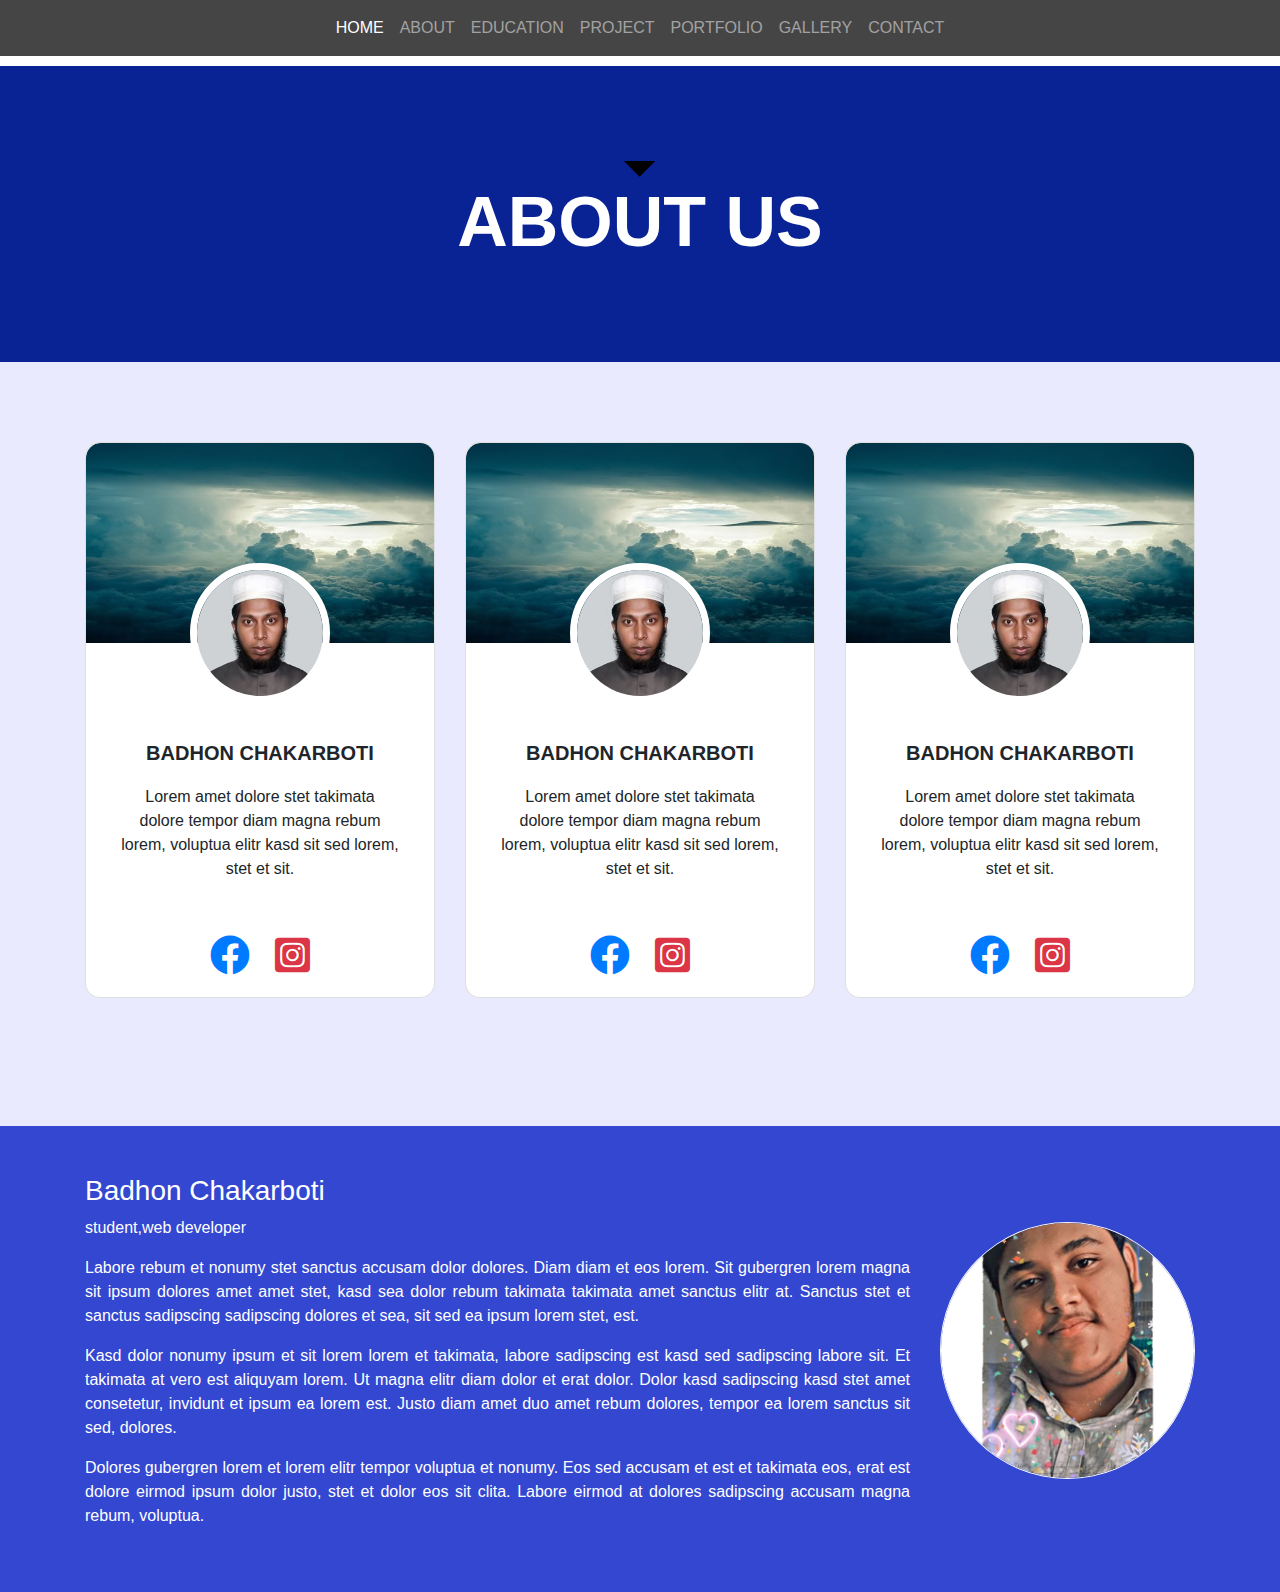
==== index (2).html @ eb750457 "Initial commit" ====
<!DOCTYPE html>
<html lang="en">

<head>
    <meta charset="UTF-8">
    <meta http-equiv="X-UA-Compatible" content="IE=edge">
    <meta name="viewport" content="width=device-width, initial-scale=1.0">

    <!-- Bootstrap CSS -->
    <link rel="stylesheet" href="https://cdn.jsdelivr.net/npm/bootstrap@4.6.0/dist/css/bootstrap.min.css">



    <script src="https://code.jquery.com/jquery-3.5.1.slim.min.js"></script>
    <script src="https://cdn.jsdelivr.net/npm/bootstrap@4.6.0/dist/js/bootstrap.bundle.min.js"></script>
    <script src="https://cdn.jsdelivr.net/npm/bootstrap@4.6.0/dist/js/bootstrap.min.js"></script>
    <title>Badhon chakarboti</title>
    <!--like fontawesome-->
    <link rel="stylesheet" href="css/all.min.css">
    <link rel="stylesheet" href="css/fontawesome.min.css">
    <!--link css-->
    <link type="text/css" rel="stylesheet" href="style(2).css" />
    <title>Document</title>
</head>

<body>
    <!-- this is navbar -->

    <nav class="navbar navbar-expand-lg navbar-dark nabar-container">

        <button class="navbar-toggler" type="button" data-toggle="collapse" data-target="#navbarSupportedContent"
            aria-controls="navbarSupportedContent" aria-expanded="false" aria-label="Toggle navigation">
            <span class="navbar-toggler-icon"></span>
        </button>

        <div class="collapse navbar-collapse" id="navbarSupportedContent">
            <ul class="navbar-nav m-auto">
                <li class="nav-item active">
                    <a class="nav-link" href="index.html">HOME <span class="sr-only">(current)</span></a>
                </li>
                <li class="nav-item">
                    <a class="nav-link" href="index (2).html">ABOUT</a>
                </li>
                <li class="nav-item">
                    <a class="nav-link" href="#EDUCATION">EDUCATION</a>
                </li>
                <li class="nav-item">
                    <a class="nav-link" href="#PROJECT">PROJECT</a>
                </li>
                <li class="nav-item">
                    <a class="nav-link" href="#PORTFOLIO">PORTFOLIO</a>
                </li>
                <li class="nav-item">
                    <a class="nav-link" href="#GALLERY">GALLERY</a>
                </li>
                <li class="nav-item">
                    <a class="nav-link" href="#CONTACT">CONTACT</a>
                </li>

            </ul>

        </div>
    </nav>
    <!-- this is top section  -->

    <div class="top">
        <div class="elementor-shape elementor-shape-top"
        >
            <svg xmlns="http://www.w3.org/2000/svg" viewBox="0 0 700 10" preserveAspectRatio="none">
                <path class="elementor-shape-fill" d="M350,10L340,0h20L350,10z"></path>
            </svg>
        </div>
        <div class="container">
            <h1 class="text-white text-center">ABOUT US</h1>
        </div>
    </div>

    <!-- this is card section  -->


    <div class="profile-area">
        <div class="container">
            <div class="row ">
                <div class="col-md-4  mb-5">
                    <div class="card">

                        <div class="img1"> <img src="img1/sky-690293__340.jpg" alt=""></div>
                        <div class="img2"> <img src="img1/nnnbvl.jpg" alt=""></div>
                        <div class="mani-text">
                            <h2>Badhon Chakarboti</h2>
                            <p>Lorem amet dolore stet takimata dolore tempor diam magna rebum lorem, voluptua elitr kasd
                                sit sed lorem, stet et sit.</p>
                        </div>
                        <div class="socials">

                            <a href="https://www.facebook.com/hulk.badhon/" target="_blank"> <i
                                    class="fab fa-facebook"></i></a>
                            <a href="" class="text-danger"> <i class="fab fa-instagram-square "></i></a>
                        </div>
                    </div>
                </div>


                <div class="col-md-4  mb-5">
                    <div class="card">
                        <div class="img1"> <img src="img1/sky-690293__340.jpg" alt=""></div>
                        <div class="img2"> <img src="img1/nnnbvl.jpg" alt=""></div>
                        <div class="mani-text">
                            <h2>Badhon Chakarboti</h2>
                            <p>Lorem amet dolore stet takimata dolore tempor diam magna rebum lorem, voluptua elitr kasd
                                sit sed lorem, stet et sit.</p>
                        </div>
                        <div class="socials">

                            <a href=""> <i class="fab fa-facebook"></i></a>
                            <a href="" class="text-danger"> <i class="fab fa-instagram-square "></i></a>
                        </div>
                    </div>
                </div>


                <div class="col-md-4">
                    <div class="card">
                        <div class="img1"> <img src="img1/sky-690293__340.jpg" alt=""></div>
                        <div class="img2"> <img src="img1/nnnbvl.jpg" alt=""></div>
                        <div class="mani-text">
                            <h2>Badhon Chakarboti</h2>
                            <p>Lorem amet dolore stet takimata dolore tempor diam magna rebum lorem, voluptua elitr kasd
                                sit sed lorem, stet et sit.</p>
                        </div>
                        <div class="socials">
                            <a href="https://www.facebook.com/hulk.badhon/" target="_blank"> <i
                                    class="fab fa-facebook"></i></a>
                            <a href="" class="text-danger"> <i class="fab fa-instagram-square "></i></a>
                        </div>
                    </div>
                </div>

            </div>

        </div>

    </div>
    <!-- this is about section  -->
    <div class="about-container" id="ABOUT">

        <div class="container">
            <div class="row">
                <div class="col-md-9 text-white py-5 text-justify">
                    <h3>Badhon Chakarboti</h3>
                    <p>student,web developer</p>


                    <p>Labore rebum et nonumy stet sanctus accusam dolor dolores. Diam diam et eos lorem. Sit gubergren
                        lorem
                        magna sit ipsum dolores amet amet stet, kasd sea dolor rebum takimata takimata amet sanctus
                        elitr at.
                        Sanctus stet et sanctus sadipscing sadipscing dolores et sea, sit sed ea ipsum lorem stet, est.
                    </p>


                    <p>Kasd dolor nonumy ipsum et sit lorem lorem et takimata, labore sadipscing est kasd sed sadipscing
                        labore
                        sit. Et takimata at vero est aliquyam lorem. Ut magna elitr diam dolor et erat dolor. Dolor kasd
                        sadipscing
                        kasd stet amet consetetur, invidunt et ipsum ea lorem est. Justo diam amet duo amet rebum
                        dolores, tempor ea
                        lorem sanctus sit sed, dolores.</p>


                    <p>Dolores gubergren lorem et lorem elitr tempor voluptua et nonumy. Eos sed accusam et est et
                        takimata eos,
                        erat est dolore eirmod ipsum dolor justo, stet et dolor eos sit clita. Labore eirmod at dolores
                        sadipscing
                        accusam magna rebum, voluptua.</p>

                </div>

                <div class="col-md-3 m-auto pb-3">
                    <img src="img1/qwer.jpg" alt="Badhon" class="img-fluid rounded-circle border border-light">

                </div>

            </div>

        </div>

    </div>
</body>

</html>
---- style(2).css ----
.nabar-container{
    top: 0;
    background-color:#454545 ;
    position: sticky; 
    z-index: 2;
}
.about-container{
    background-color:#3347D1 ;
}
.profile-area{
    background-color: rgba(228, 228, 255, 0.76);
    padding: 80px 0;
}
.card{
    box-shadow: black;
    overflow: hidden;
    border-radius: 15px;
} 
.img1 img{
    height: 200px;
    border-top-right-radius: 15px; 
    border-top-left-radius: 15px;
    width: 500px;
}
.img2 img{
    position: relative;
    display: block;
    margin-left: auto;
    margin-right: auto;
    z-index: 1;
    width: 140px;
    height: 140px;
    border-radius: 50%;
    border: 7px solid #fff;
    margin-top: -80px;
}
.card:hover .img2 img{
    border-color: darkblue;
    transition: .7s;

}
.mani-text{
    padding: 38px 0;
    text-align: center;
}
.mani-text h2{
    text-transform: uppercase;
    font-weight: 900;
    font-size: 20px;
    margin: 0 0 20px;

} 
.mani-text p{
    font-size: 16px;
    padding: 0 35px;
}
.socials{
    text-align: center;
    padding-bottom: 20px;
}

.socials i{
    font-size: 40px;
    
    padding: 0 10px; 
}

.top{
    background-color:#092395 ;
    margin-top: 10px;
     padding: 90px;
}

.container h1{
    font-size: 70px;
    font-weight: bolder;
}
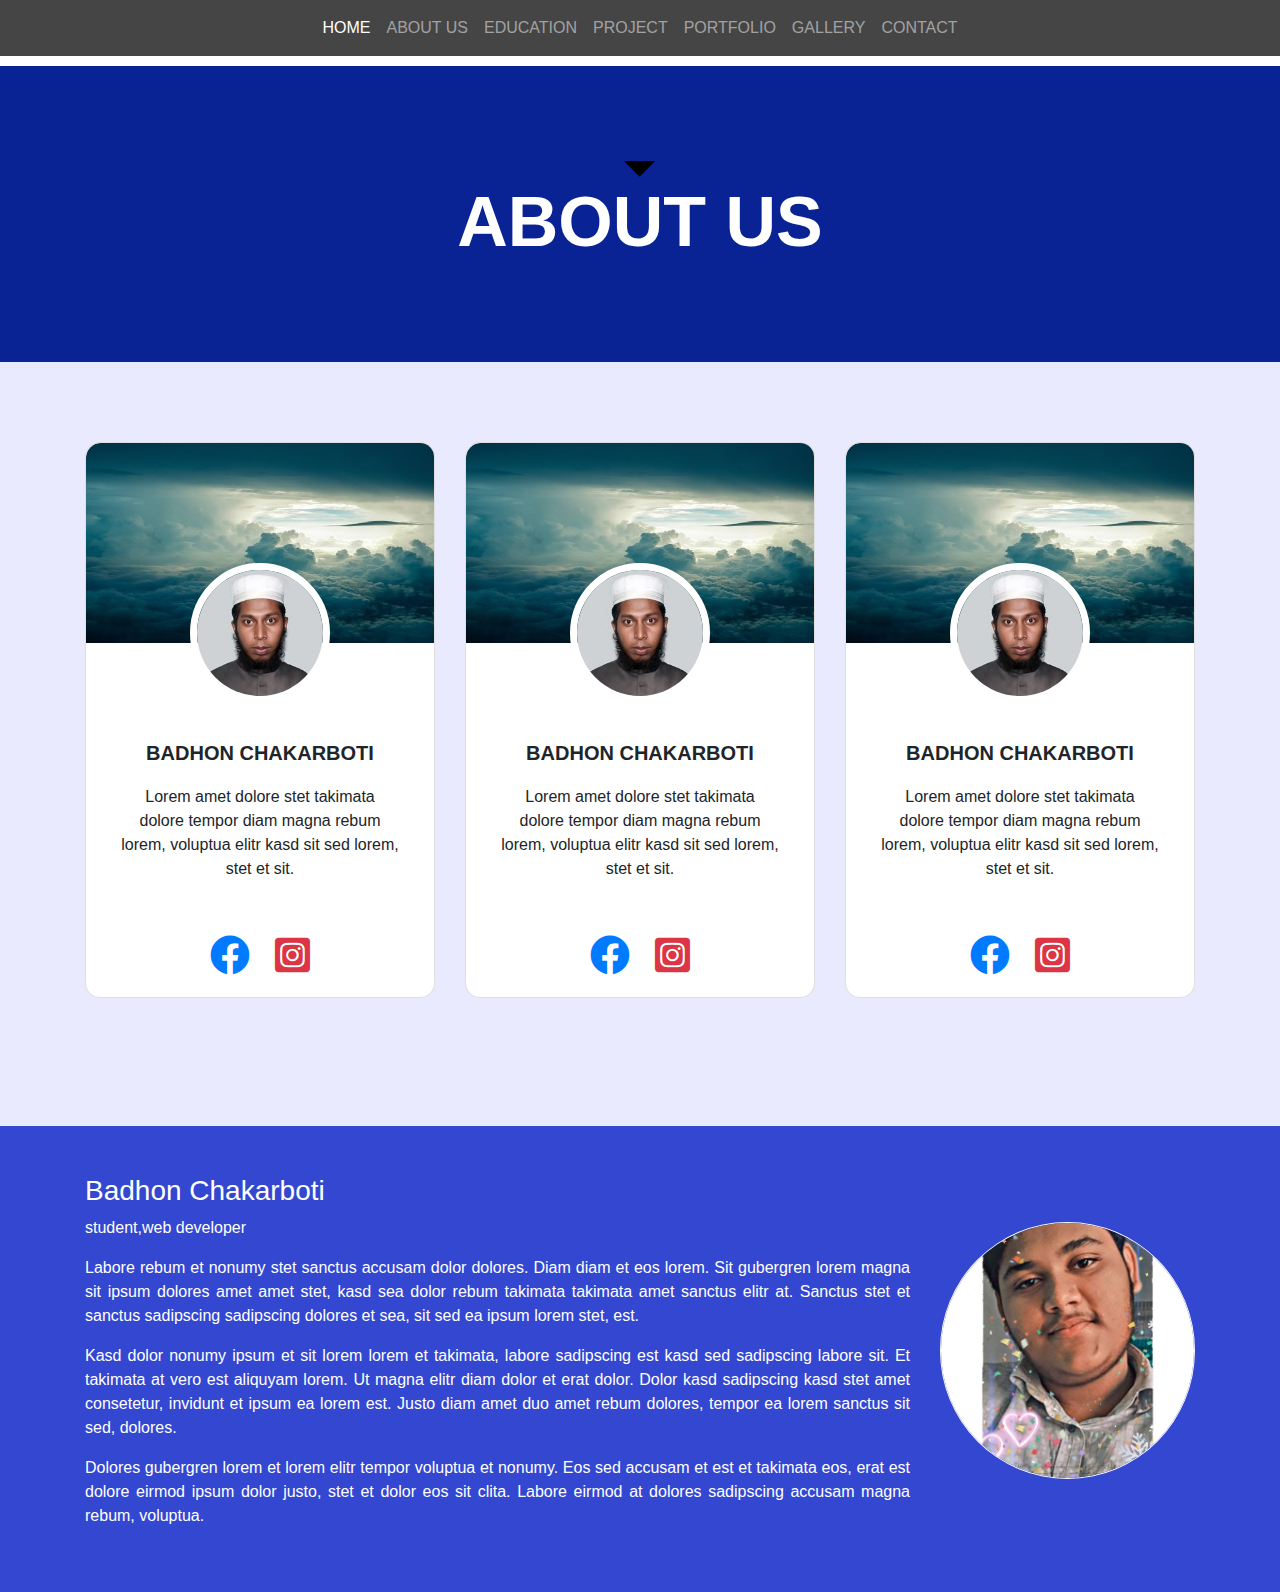
==== commit 98803a03: "Update index (2).html" ====
--- a/index (2).html
+++ b/index (2).html
@@ -39,7 +39,7 @@
                     <a class="nav-link" href="index.html">HOME <span class="sr-only">(current)</span></a>
                 </li>
                 <li class="nav-item">
-                    <a class="nav-link" href="index (2).html">ABOUT</a>
+                    <a class="nav-link" href="index (2).html">ABOUT US</a>
                 </li>
                 <li class="nav-item">
                     <a class="nav-link" href="#EDUCATION">EDUCATION</a>
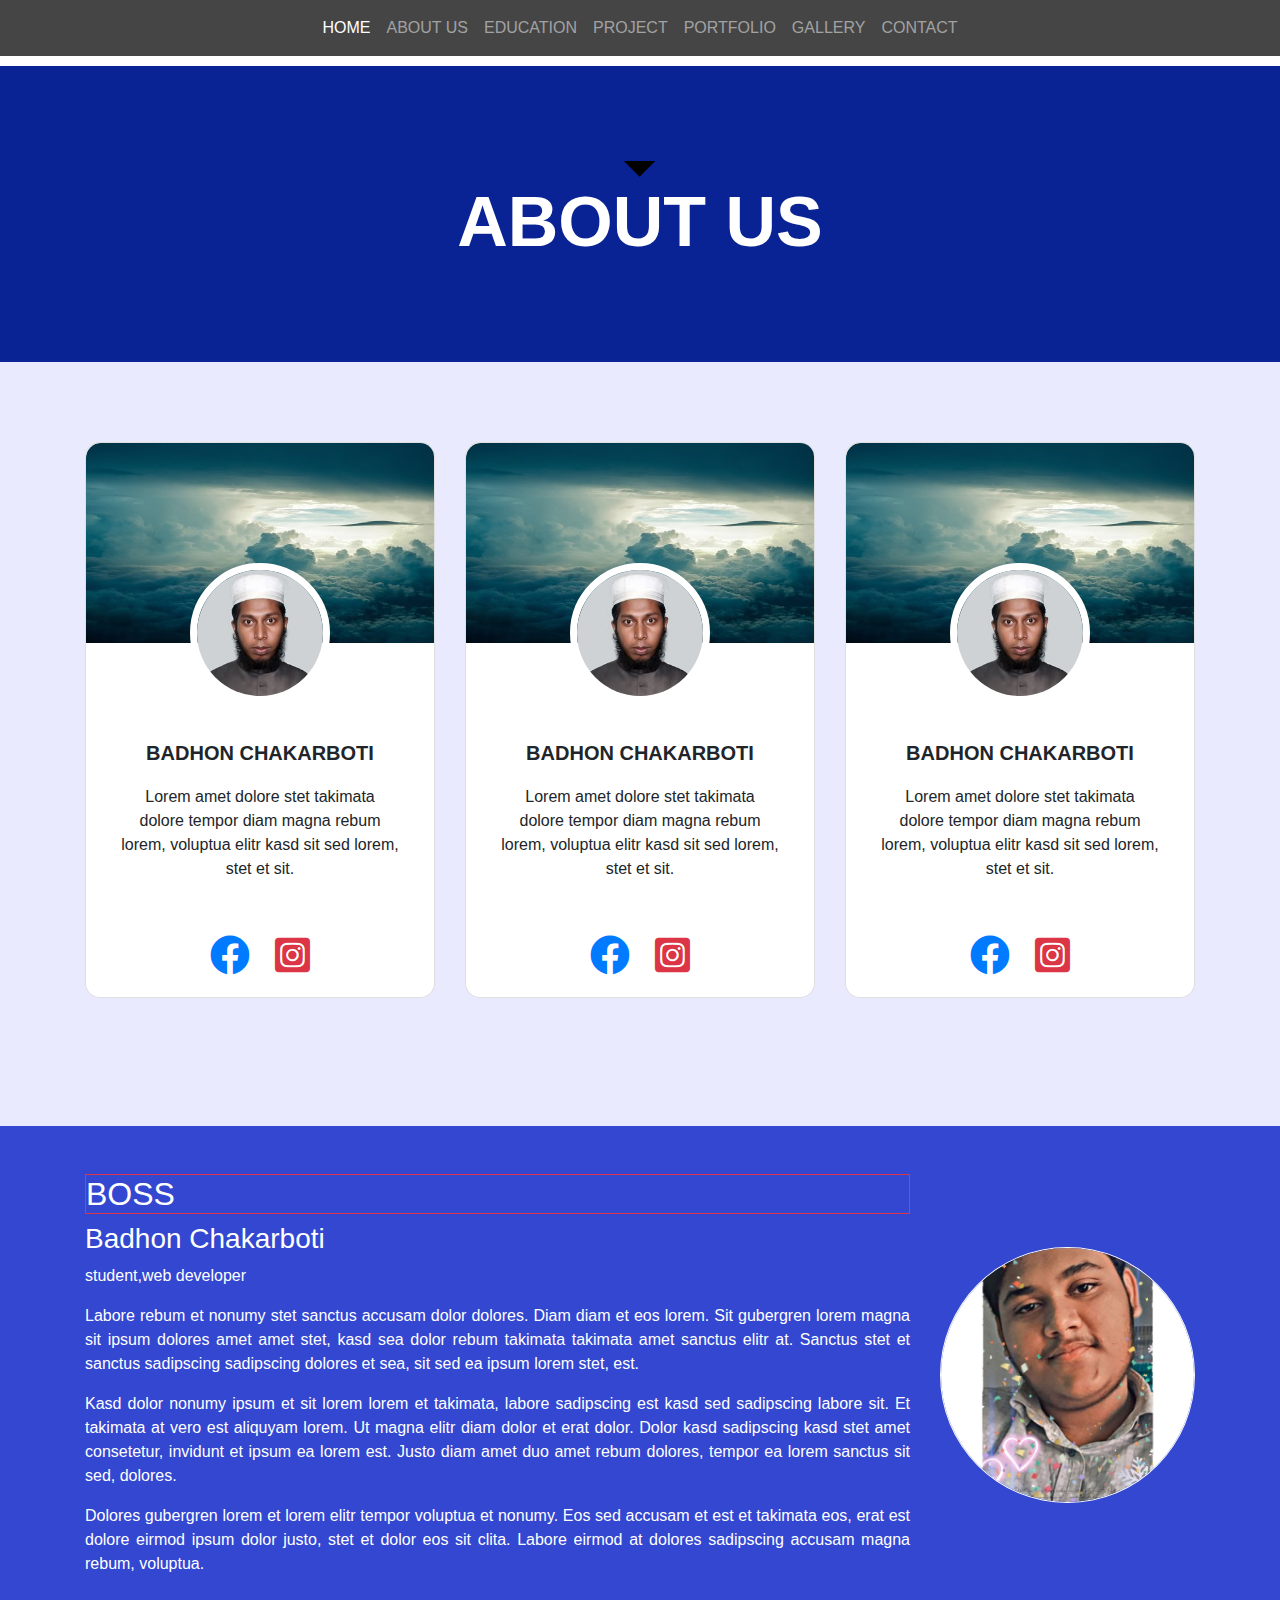
==== commit 2d87169e: "Update index (2).html" ====
--- a/index (2).html
+++ b/index (2).html
@@ -147,6 +147,7 @@
         <div class="container">
             <div class="row">
                 <div class="col-md-9 text-white py-5 text-justify">
+                    <h2 class=" text-white border-bottom border-danger border-top border-danger  border-right border-danger border-left border-danger">BOSS</h2>
                     <h3>Badhon Chakarboti</h3>
                     <p>student,web developer</p>
 
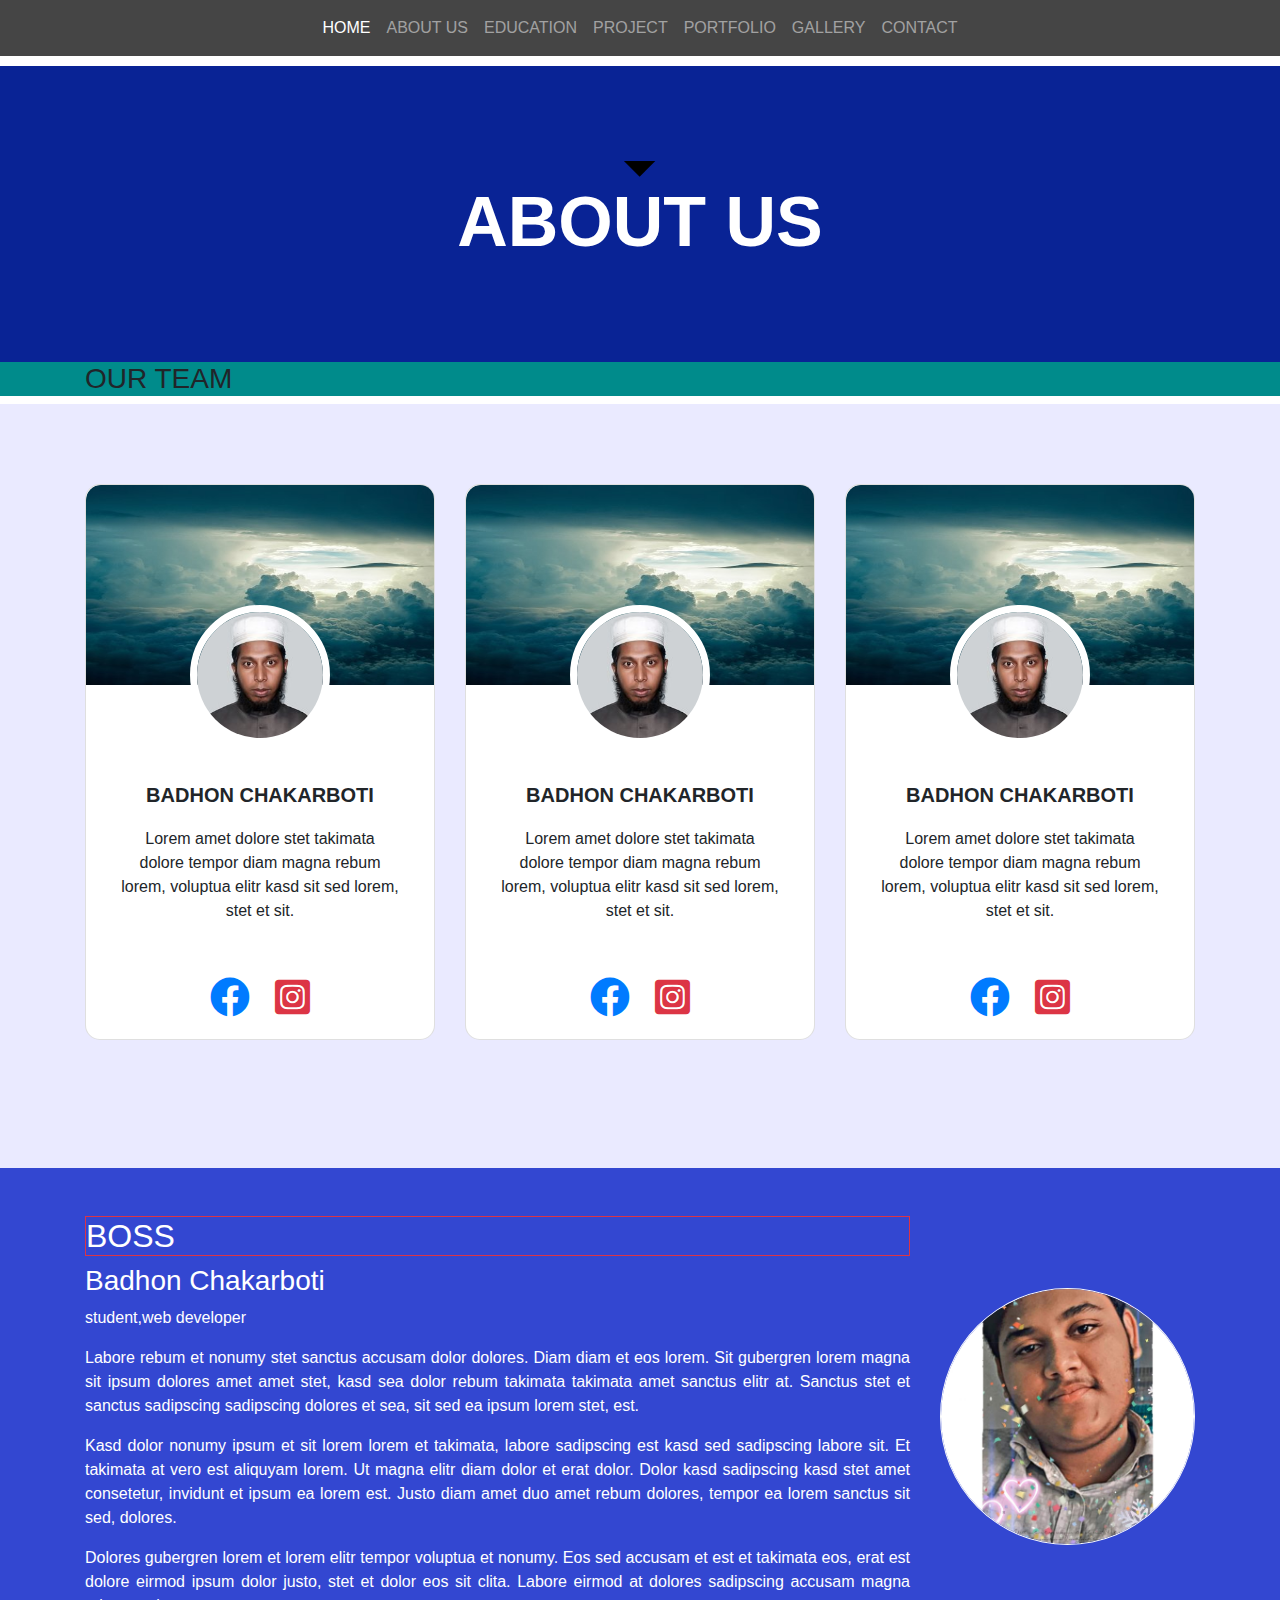
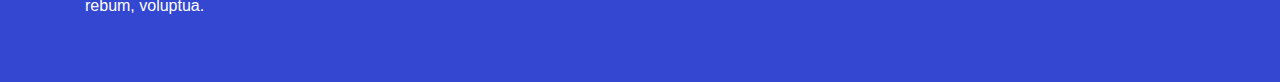
==== commit 91f533a7: "Update index (2).html" ====
--- a/index (2).html
+++ b/index (2).html
@@ -76,8 +76,11 @@
     </div>
 
     <!-- this is card section  -->
-
-
+           <div class="card-top">
+        <div class="container">
+             <h3>OUR TEAM</h3>
+        </div> 
+    </div>     
     <div class="profile-area">
         <div class="container">
             <div class="row ">
--- a/style(2).css
+++ b/style(2).css
@@ -6,6 +6,9 @@
 }
 .about-container{
     background-color:#3347D1 ;
+}
+.card-top{
+    background-color: darkcyan;
 }
 .profile-area{
     background-color: rgba(228, 228, 255, 0.76);
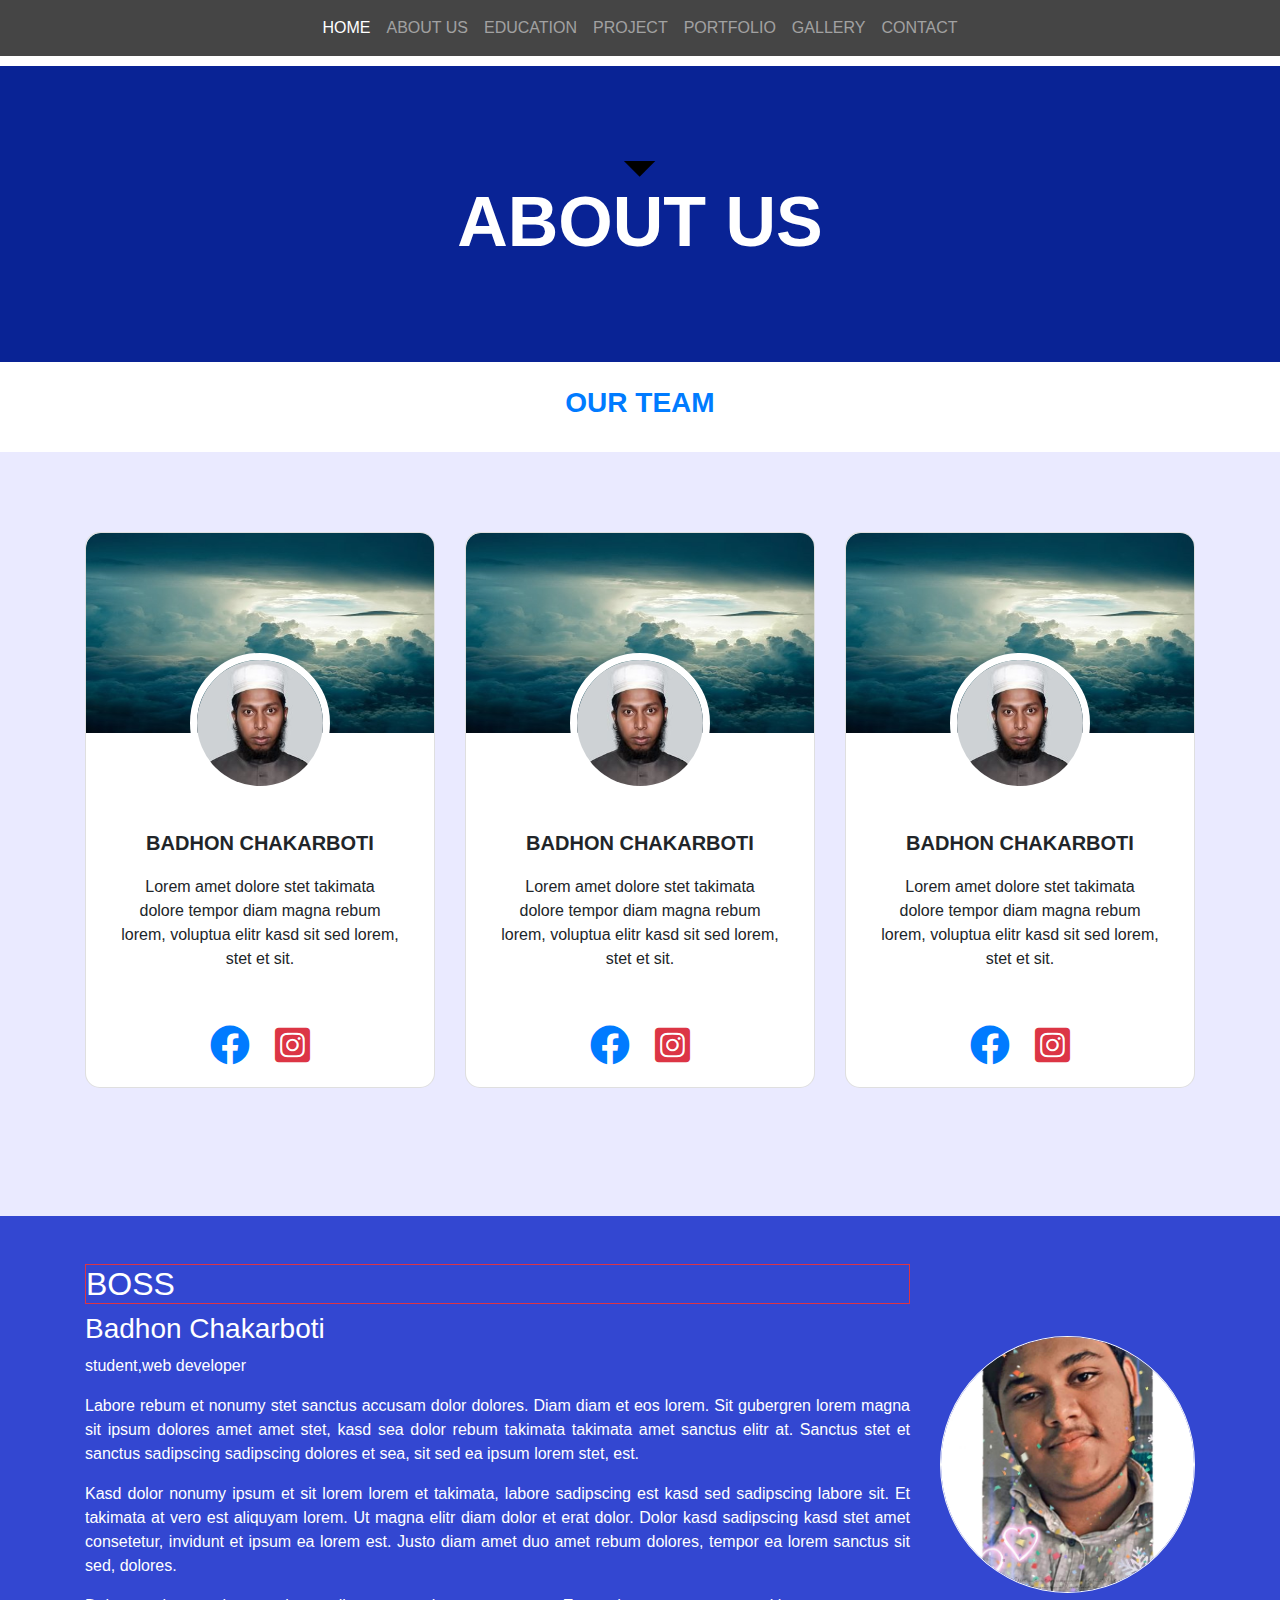
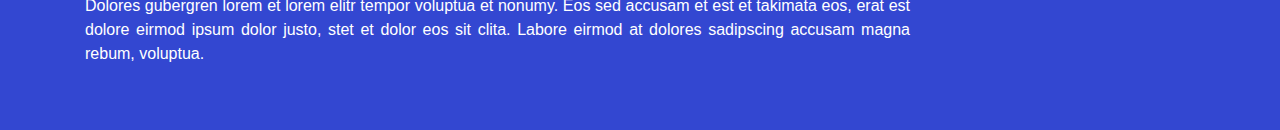
==== commit a9a3520b: "Update style(2).css" ====
--- a/index (2).html
+++ b/index (2).html
@@ -78,7 +78,7 @@
     <!-- this is card section  -->
            <div class="card-top">
         <div class="container">
-             <h3>OUR TEAM</h3>
+             <h3 class="text-center text-primary font-weight-bolder py-4">OUR TEAM</h3>
         </div> 
     </div>     
     <div class="profile-area">
--- a/style(2).css
+++ b/style(2).css
@@ -7,9 +7,7 @@
 .about-container{
     background-color:#3347D1 ;
 }
-.card-top{
-    background-color: darkcyan;
-}
+
 .profile-area{
     background-color: rgba(228, 228, 255, 0.76);
     padding: 80px 0;
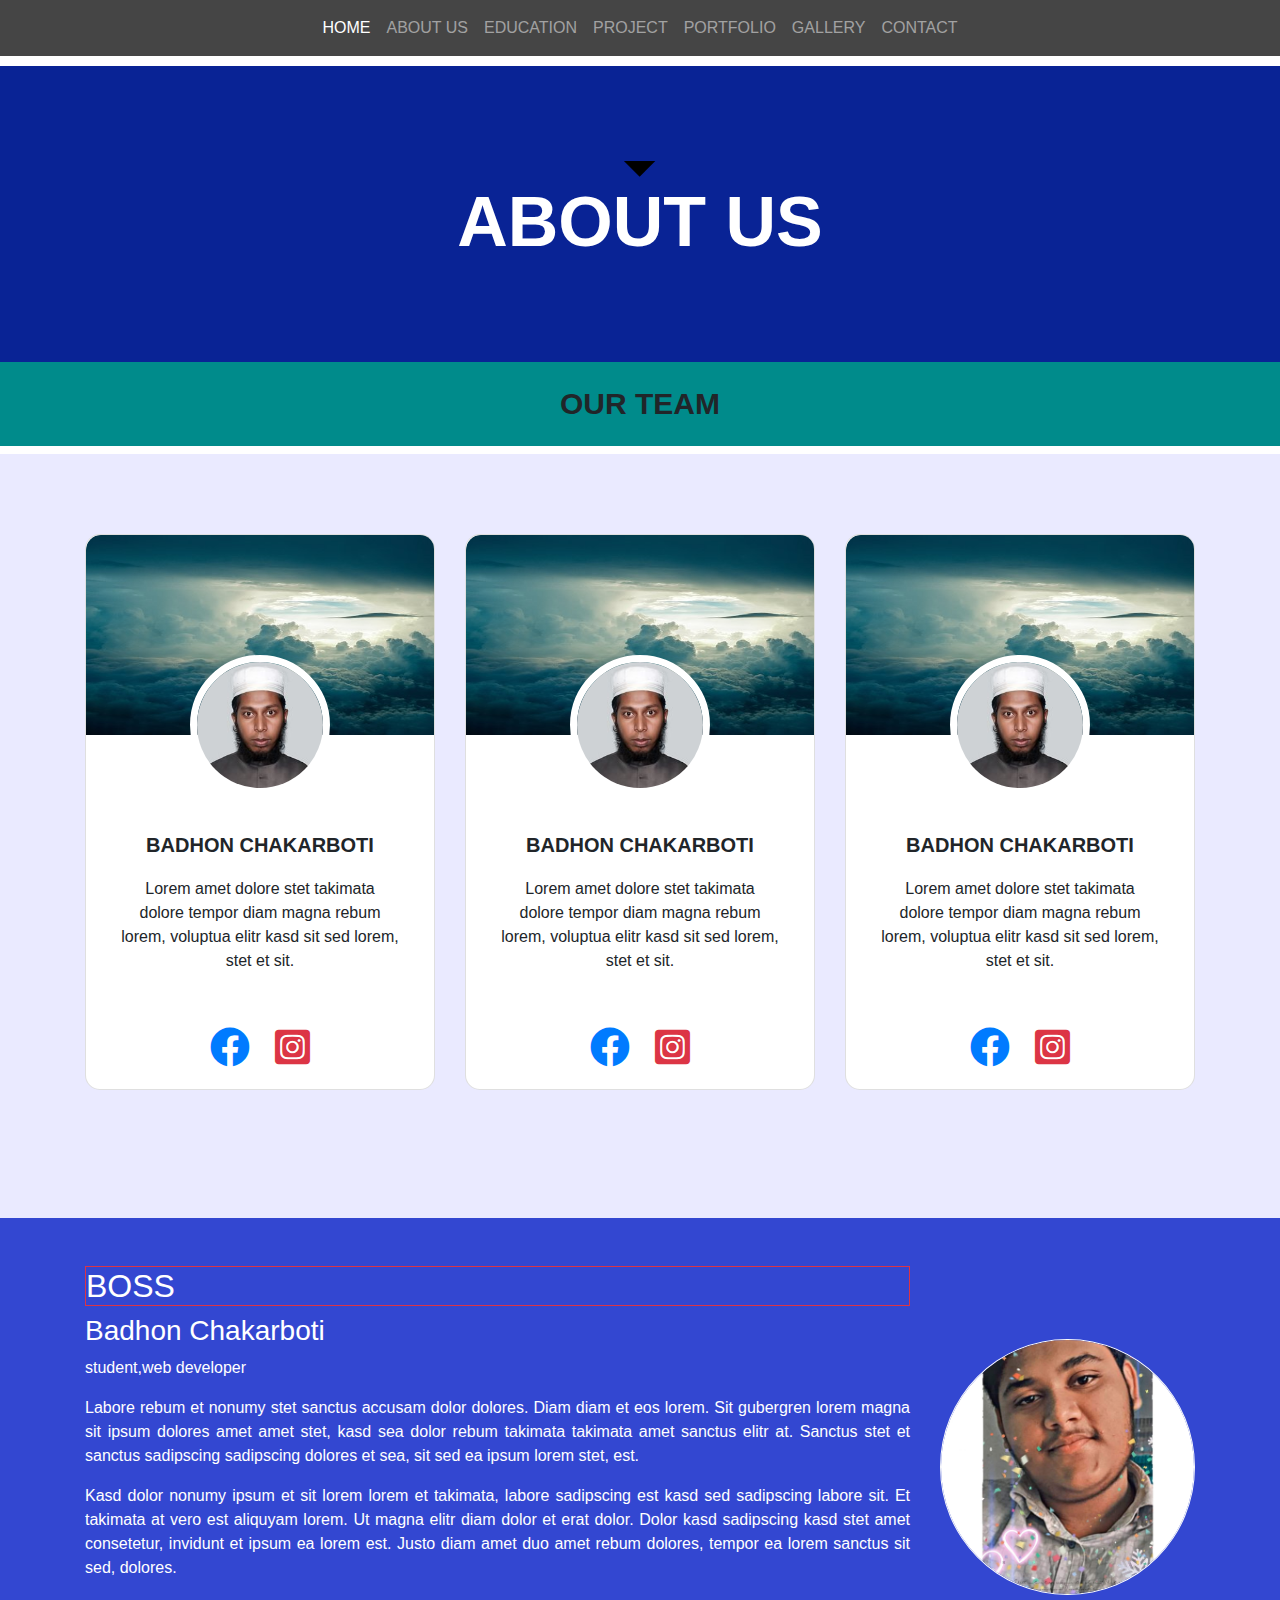
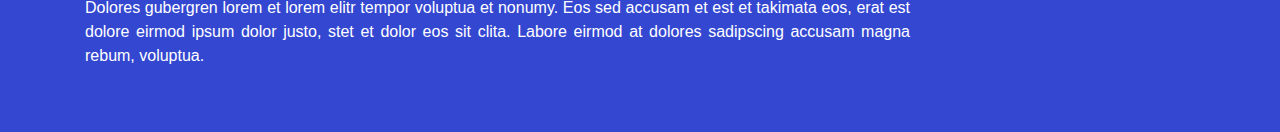
==== commit f8da7cfa: "Update index (2).html" ====
--- a/index (2).html
+++ b/index (2).html
@@ -78,7 +78,7 @@
     <!-- this is card section  -->
            <div class="card-top">
         <div class="container">
-             <h3 class="text-center text-primary font-weight-bolder py-4">OUR TEAM</h3>
+             <h3 class="text-center  font-weight-bolder py-4">OUR TEAM</h3>
         </div> 
     </div>     
     <div class="profile-area">
--- a/style(2).css
+++ b/style(2).css
@@ -7,7 +7,12 @@
 .about-container{
     background-color:#3347D1 ;
 }
-
+.card-top{
+    background-color: darkcyan;
+}
+.card-top h3{
+    font-size: 30px;
+}
 .profile-area{
     background-color: rgba(228, 228, 255, 0.76);
     padding: 80px 0;
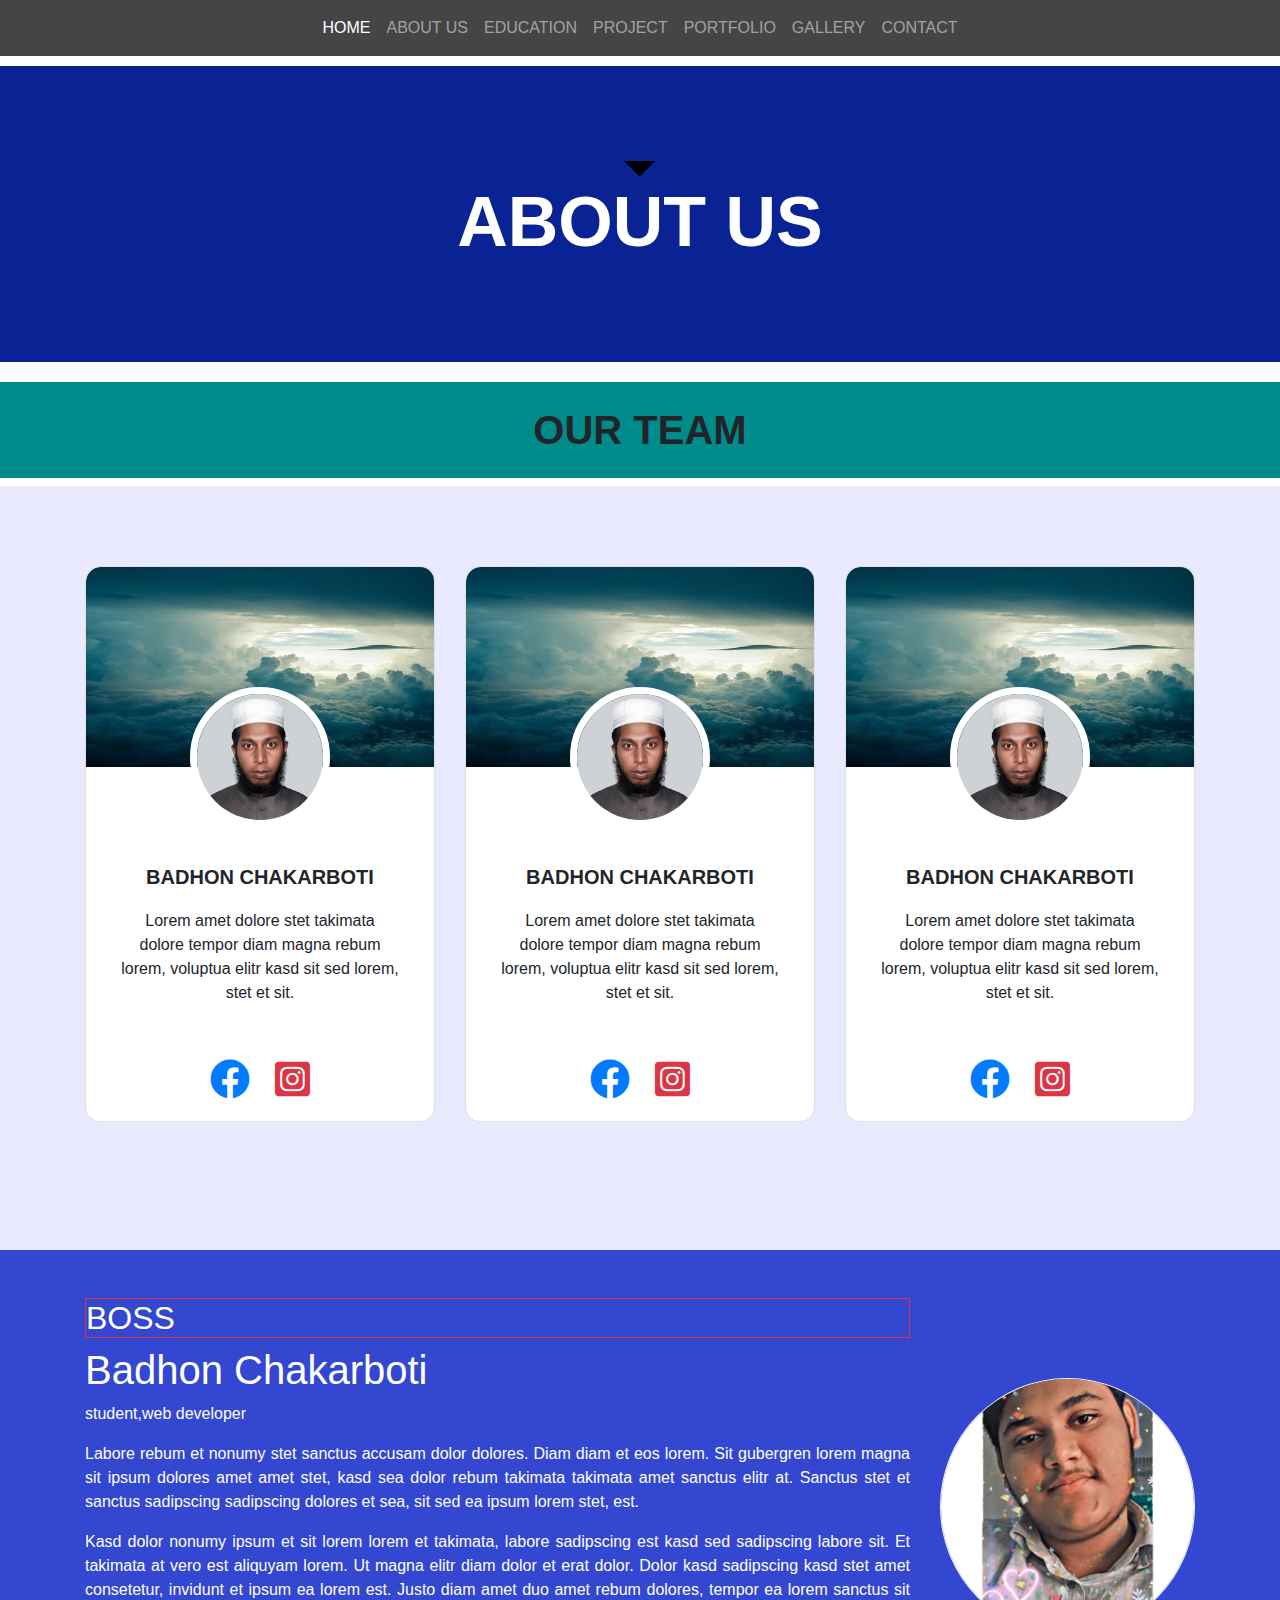
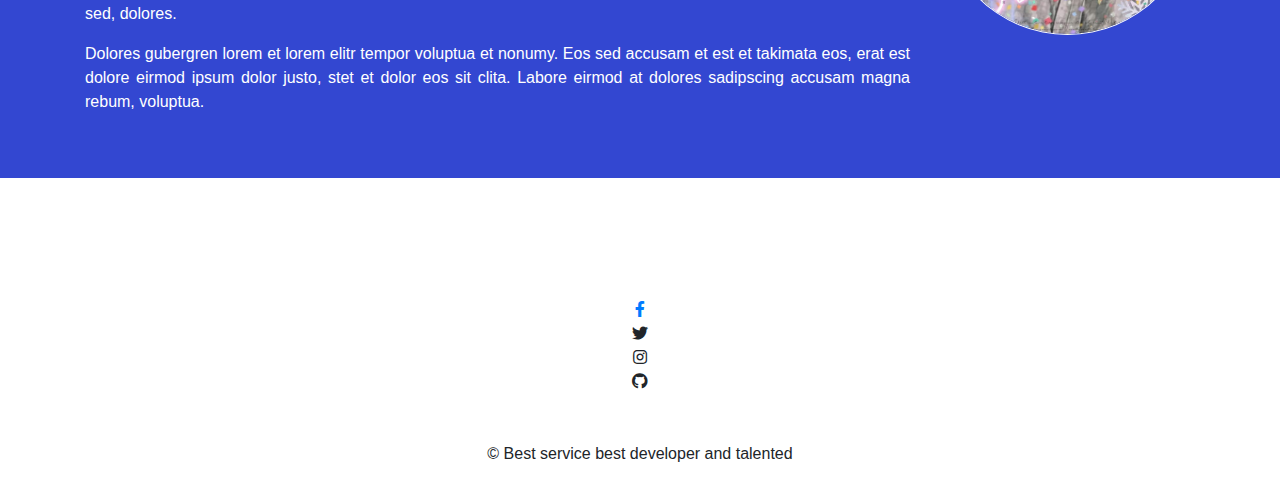
==== commit ad372755: "Update index (2).html" ====
--- a/index (2).html
+++ b/index (2).html
@@ -190,6 +190,50 @@
         </div>
 
     </div>
+
+    <!-- this is footer  section  -->
+
+  <section>
+    <div class="footer">
+      <div class="container">
+        <div class="row py-4">
+          <div class="col text-center text-white">
+            <em>Best security and best work.in our country</em>
+            <p class="pt-2">Badhon Chakarboti</p>
+          </div>
+        </div>
+        <div class="row pb-5">
+          <div class="col text-center">
+            <div class="circle">
+              <a href="https://www.facebook.com/hulk.badhon/"target="_blank"><i class="fab fa-facebook-f"></i></a>
+            </div>
+
+            <div class="circle">
+              <i class="fab fa-twitter"></i>
+            </div>
+
+            <div class="circle">
+              <i class="fab fa-instagram"></i>
+            </div>
+
+            <div class="circle">
+              <i class="fab fa-github"></i>
+            </div>
+
+          </div>
+
+        </div>
+
+
+        <div class="row">
+          <div class="col text-center">
+            <p>&copy; Best service best developer and talented</p>
+          </div>
+        </div>
+      </div>
+    </div>
+
+  </section>
 </body>
 
 </html>--- a/style(2).css
+++ b/style(2).css
@@ -8,10 +8,11 @@
     background-color:#3347D1 ;
 }
 .card-top{
+    margin-top: 20px;
     background-color: darkcyan;
 }
-.card-top h3{
-    font-size: 30px;
+.container h3{
+    font-size: 40px;
 }
 .profile-area{
     background-color: rgba(228, 228, 255, 0.76);
@@ -45,6 +46,7 @@
     transition: .7s;
 
 }
+
 .mani-text{
     padding: 38px 0;
     text-align: center;
